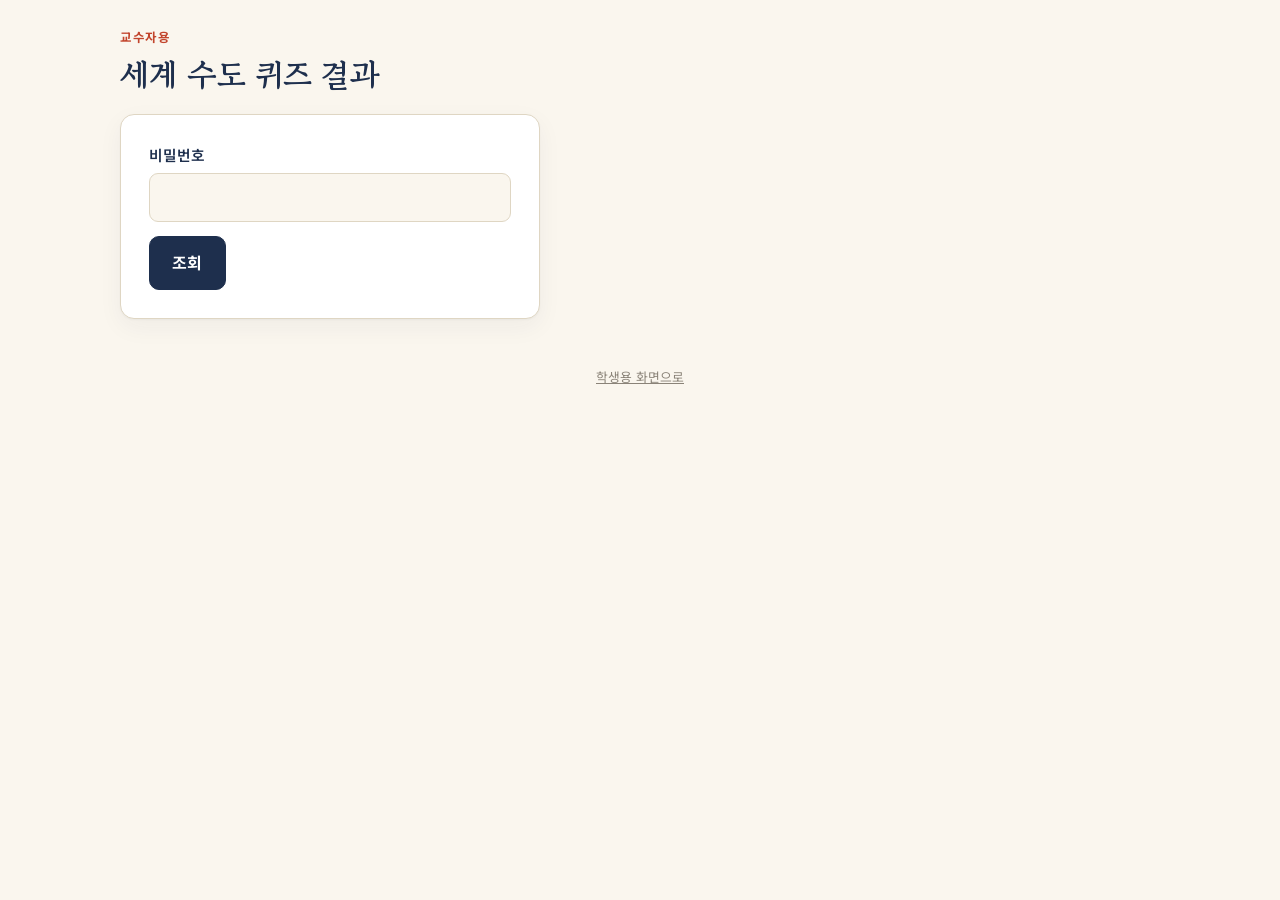
==== admin.html @ 2d8ff1c4 "Add files via upload" ====
<!doctype html>
<html lang="ko">
<head>
<meta charset="utf-8">
<meta name="viewport" content="width=device-width, initial-scale=1">
<meta name="robots" content="noindex">
<title>세계 수도 퀴즈 · 교수자</title>
<link rel="preconnect" href="https://fonts.googleapis.com">
<link rel="stylesheet" href="https://fonts.googleapis.com/css2?family=Gowun+Batang:wght@700&family=Noto+Sans+KR:wght@400;500;700&display=swap">
<link rel="stylesheet" href="styles.css">
<style>
  .wrap { max-width: 1080px; }
  .kpi { display: grid; grid-template-columns: repeat(auto-fit, minmax(150px, 1fr)); gap: 12px; }
  .kpi div { background: #fff; border: 1px solid var(--line); border-radius: 12px; padding: 14px 16px; }
  .kpi .l { font-size: .8rem; color: var(--muted); letter-spacing: .04em; }
  .kpi .v { font-family: var(--font-display); font-size: 1.7rem; font-weight: 700; font-variant-numeric: tabular-nums; }
  .tbl td.cell { text-align: right; }
  .tbl td.cell.low { color: var(--stamp); font-weight: 700; }
  .tbl td.cell.top { color: var(--sea); font-weight: 700; }
  .tbl td.cell .n { font-size: .75rem; color: var(--muted); margin-left: 3px; }
  .miss { color: var(--line); }
  .detail-row td { background: var(--paper); white-space: normal; font-size: .86rem; }
  .detail-row .wk { display: inline-block; font-weight: 700; margin-right: 6px; }
</style>
</head>
<body>
<div class="wrap">
  <div class="eyebrow">교수자용</div>
  <h1>세계 수도 퀴즈 결과</h1>

  <form id="login" class="card" style="margin-top:20px;max-width:420px">
    <div class="field">
      <label for="pw">비밀번호</label>
      <input id="pw" type="password" required autocomplete="current-password">
    </div>
    <p class="err" id="login-err" hidden></p>
    <div class="toolbar" style="margin-top:14px"><button class="btn" type="submit">조회</button></div>
  </form>

  <div id="dash" hidden>
    <div class="toolbar" style="margin:18px 0 16px">
      <div class="field" style="min-width:160px">
        <label for="f-section">분반</label>
        <select id="f-section"><option value="">전체</option></select>
      </div>
      <div class="field" style="flex:1;min-width:200px">
        <label for="f-q">학번·이름 검색</label>
        <input id="f-q" placeholder="검색">
      </div>
      <div class="field"><label>&nbsp;</label>
        <div class="toolbar">
          <button class="btn ghost" type="button" id="btn-csv-pivot">주차별 점수표 CSV</button>
          <button class="btn ghost" type="button" id="btn-csv-raw">전체 응답 CSV</button>
          <button class="btn ghost" type="button" id="btn-reload">새로고침</button>
        </div>
      </div>
    </div>

    <div class="kpi" id="kpi"></div>

    <div class="section-title"><h2>학생별 주차별 점수</h2><span class="hint">같은 주차를 여러 번 풀면 마지막 점수 기준 · 행을 누르면 틀린 문항</span></div>
    <div class="tbl-wrap"><table class="tbl" id="pivot"></table></div>
  </div>

  <footer><a href="index.html" style="color:inherit">학생용 화면으로</a></footer>
</div>

<script src="config.js"></script>
<script src="quiz-data.js"></script>
<script src="api.js"></script>
<script>
(function () {
  const $ = (id) => document.getElementById(id);
  const josa = (w) => { const c = w.charCodeAt(w.length - 1); return c >= 0xac00 && c <= 0xd7a3 && (c - 0xac00) % 28 ? "은" : "는"; };
  const esc = (s) => String(s ?? "").replace(/[&<>"']/g, (c) => ({ "&": "&amp;", "<": "&lt;", ">": "&gt;", '"': "&quot;", "'": "&#39;" }[c]));
  let rows = [];
  let password = "";

  $("login").addEventListener("submit", async (e) => {
    e.preventDefault();
    password = $("pw").value;
    await load();
  });
  $("btn-reload").addEventListener("click", load);

  async function load() {
    const err = $("login-err");
    try {
      rows = await window.QuizAPI.adminAttempts(password);
      err.hidden = true;
      $("login").hidden = true;
      $("dash").hidden = false;
      fillSections();
      render();
    } catch (ex) {
      err.textContent = /password|28000|P0001/i.test(ex.message) ? "비밀번호가 맞지 않습니다." : "불러오기 실패: " + ex.message;
      err.hidden = false;
    }
  }

  function fillSections() {
    const sel = $("f-section");
    const cur = sel.value;
    const secs = [...new Set(rows.map((r) => r.section))].sort();
    sel.innerHTML = `<option value="">전체</option>` + secs.map((s) => `<option value="${esc(s)}">${esc(s)}분반</option>`).join("");
    sel.value = cur;
  }
  $("f-section").addEventListener("change", render);
  $("f-q").addEventListener("input", render);

  function filtered() {
    const sec = $("f-section").value;
    const q = $("f-q").value.trim().toLowerCase();
    return rows.filter((r) => (!sec || r.section === sec) && (!q || (r.student_id + r.name).toLowerCase().includes(q)));
  }

  // 학생 × 주차 피벗 (마지막 시도 기준)
  function pivot(data) {
    const weeks = [...new Set(data.map((r) => r.week))].sort((a, b) => a - b);
    const students = new Map();
    data.forEach((r) => {
      const key = r.section + "|" + r.student_id;
      if (!students.has(key)) students.set(key, { section: r.section, student_id: r.student_id, name: r.name, byWeek: {}, tries: {} });
      const st = students.get(key);
      st.name = r.name;
      st.byWeek[r.week] = r;                        // 정렬 순서상 마지막 = 최신
      st.tries[r.week] = (st.tries[r.week] || 0) + 1;
    });
    const list = [...students.values()].sort((a, b) => a.section.localeCompare(b.section) || a.student_id.localeCompare(b.student_id));
    return { weeks, list };
  }

  function render() {
    const data = filtered();
    const { weeks, list } = pivot(data);
    const total = (data[0] && data[0].total) || window.QUIZ_ITEMS.length;

    // KPI
    const latestScores = list.map((s) => { const w = Math.max(...Object.keys(s.byWeek).map(Number)); return s.byWeek[w].score; });
    const avg = latestScores.length ? (latestScores.reduce((a, b) => a + b, 0) / latestScores.length).toFixed(1) : "–";
    const perfect = latestScores.filter((x) => x === total).length;
    $("kpi").innerHTML =
      `<div><div class="l">학생 수</div><div class="v">${list.length}</div></div>` +
      `<div><div class="l">응답 수</div><div class="v">${data.length}</div></div>` +
      `<div><div class="l">최근 주차 평균</div><div class="v">${avg}<span class="hint"> / ${total}</span></div></div>` +
      `<div><div class="l">최근 주차 만점</div><div class="v">${perfect}</div></div>`;

    // 표
    const t = $("pivot");
    let html = `<thead><tr><th>분반</th><th>학번</th><th>이름</th>` +
      weeks.map((w) => `<th class="num">${w}주차</th>`).join("") + `<th class="num">변화</th></tr></thead><tbody>`;
    list.forEach((s, idx) => {
      const ws = Object.keys(s.byWeek).map(Number).sort((a, b) => a - b);
      const first = s.byWeek[ws[0]].score, last = s.byWeek[ws[ws.length - 1]].score;
      const d = ws.length > 1 ? last - first : null;
      html += `<tr class="stu" data-i="${idx}"><td>${esc(s.section)}</td><td>${esc(s.student_id)}</td><td>${esc(s.name)}</td>`;
      weeks.forEach((w) => {
        const r = s.byWeek[w];
        if (!r) { html += `<td class="cell miss">–</td>`; return; }
        const cls = r.score === total ? "top" : r.score < total * 0.6 ? "low" : "";
        html += `<td class="cell ${cls}">${r.score}${s.tries[w] > 1 ? `<span class="n">×${s.tries[w]}</span>` : ""}</td>`;
      });
      html += `<td class="num ${d > 0 ? "delta up" : d < 0 ? "delta down" : ""}">${d === null ? "" : d > 0 ? "+" + d : d}</td></tr>`;
      // 상세 행
      html += `<tr class="detail-row" hidden><td colspan="${4 + weeks.length}">` +
        ws.map((w) => {
          const wr = s.byWeek[w].wrong || [];
          return `<div><span class="wk">${w}주차</span>${wr.length ? wr.map((x) => `${esc(x.country)}→${esc(x.answer)}<span class="hint">(${esc(x.chosen)})</span>`).join(", ") : "<span class='hint'>틀린 문항 없음</span>"}</div>`;
        }).join("") + `</td></tr>`;
    });
    html += `</tbody>`;
    t.innerHTML = html;
    t._list = list; t._weeks = weeks;
  }
  $("pivot").addEventListener("click", (e) => {
    const tr = e.target.closest("tr.stu");
    if (!tr) return;
    const d = tr.nextElementSibling;
    d.hidden = !d.hidden;
  });

  // CSV
  function csv(rowsArr) {
    const q = (v) => `"${String(v ?? "").replace(/"/g, '""')}"`;
    return "﻿" + rowsArr.map((r) => r.map(q).join(",")).join("\r\n");
  }
  function download(name, text) {
    const a = document.createElement("a");
    a.href = URL.createObjectURL(new Blob([text], { type: "text/csv;charset=utf-8" }));
    a.download = name; a.click();
    setTimeout(() => URL.revokeObjectURL(a.href), 1000);
  }
  $("btn-csv-pivot").addEventListener("click", () => {
    const { weeks, list } = pivot(filtered());
    const out = [["분반", "학번", "이름", ...weeks.map((w) => w + "주차"), ...weeks.map((w) => w + "주차 틀린문항")]];
    list.forEach((s) => out.push([
      s.section, s.student_id, s.name,
      ...weeks.map((w) => (s.byWeek[w] ? s.byWeek[w].score : "")),
      ...weeks.map((w) => (s.byWeek[w] ? (s.byWeek[w].wrong || []).map((x) => x.country).join(" ") : "")),
    ]));
    download("수도퀴즈_주차별점수.csv", csv(out));
  });
  $("btn-csv-raw").addEventListener("click", () => {
    const out = [["분반", "학번", "이름", "주차", "점수", "만점", "틀린문항", "제출시각"]];
    filtered().forEach((r) => out.push([
      r.section, r.student_id, r.name, r.week, r.score, r.total,
      (r.wrong || []).map((x) => `${x.country}(${x.chosen}→${x.answer})`).join(" "),
      new Date(r.created_at).toLocaleString("ko-KR"),
    ]));
    download("수도퀴즈_전체응답.csv", csv(out));
  });
})();
</script>
</body>
</html>
---- styles.css ----
:root {
  --paper: #faf6ee;
  --paper-2: #f1ebdf;
  --ink: #1e2f4d;
  --ink-soft: #4a5a75;
  --muted: #8a8378;
  --line: #dfd6c3;
  --stamp: #c2452d;
  --stamp-soft: #f7e3dd;
  --sea: #1f7a6d;
  --sea-soft: #dcefe9;
  --accent: #d9a441;
  --font-body: "Noto Sans KR", "Apple SD Gothic Neo", "Malgun Gothic", sans-serif;
  --font-display: "Gowun Batang", "Nanum Myeongjo", serif;
}
* { box-sizing: border-box; }
html { -webkit-text-size-adjust: 100%; }
body {
  margin: 0;
  background: var(--paper);
  color: var(--ink);
  font-family: var(--font-body);
  font-size: 16px;
  line-height: 1.6;
}
.wrap { max-width: 720px; margin: 0 auto; padding: 28px 20px 80px; }
h1, h2, h3 { font-family: var(--font-display); font-weight: 700; margin: 0; text-wrap: balance; line-height: 1.25; }
h1 { font-size: 2rem; letter-spacing: -0.01em; }
h2 { font-size: 1.35rem; }
.eyebrow {
  font-size: 0.78rem; letter-spacing: 0.14em; text-transform: uppercase;
  color: var(--stamp); font-weight: 700; margin-bottom: 6px;
}
.lede { color: var(--ink-soft); margin: 8px 0 0; }

.card {
  background: #fff; border: 1px solid var(--line); border-radius: 14px;
  padding: 28px; box-shadow: 0 1px 2px rgba(30,47,77,.04), 0 8px 24px rgba(30,47,77,.05);
}
.field { display: flex; flex-direction: column; gap: 6px; }
.field label { font-weight: 600; font-size: 0.92rem; }
.field input, .field select {
  font: inherit; padding: 11px 13px; border: 1.5px solid var(--line); border-radius: 9px;
  background: var(--paper); color: var(--ink);
}
.field input:focus, .field select:focus { outline: 2px solid var(--ink); outline-offset: 1px; border-color: var(--ink); }
.grid-2 { display: grid; grid-template-columns: 1fr 1fr; gap: 16px; }
@media (max-width: 520px) { .grid-2 { grid-template-columns: 1fr; } }

.btn {
  font: inherit; font-weight: 700; padding: 13px 22px; border-radius: 10px; cursor: pointer;
  border: 1.5px solid var(--ink); background: var(--ink); color: #fff; letter-spacing: 0.02em;
}
.btn:hover { background: #2a4066; }
.btn:focus-visible { outline: 3px solid var(--accent); outline-offset: 2px; }
.btn.ghost { background: transparent; color: var(--ink); }
.btn.ghost:hover { background: var(--paper-2); }
.btn[disabled] { opacity: .55; cursor: wait; }

.hint { color: var(--muted); font-size: 0.88rem; }
.err { color: var(--stamp); font-weight: 600; font-size: 0.92rem; }

/* progress */
.progress {
  position: sticky; top: 0; z-index: 5; background: var(--paper);
  padding: 12px 0 10px; border-bottom: 1px solid var(--line); margin-bottom: 16px;
}
.progress .row { display: flex; justify-content: space-between; align-items: baseline; font-size: 0.9rem; }
.progress .num { font-variant-numeric: tabular-nums; font-weight: 700; }
.bar { height: 6px; background: var(--paper-2); border-radius: 99px; overflow: hidden; margin-top: 6px; }
.bar > i { display: block; height: 100%; width: 0; background: var(--sea); transition: width .25s; }

/* quiz */
.continent { margin: 30px 0 10px; display: flex; align-items: center; gap: 12px; }
.continent::after { content: ""; flex: 1; height: 1px; background: var(--line); }
.q {
  background: #fff; border: 1px solid var(--line); border-radius: 12px; padding: 16px 18px; margin-bottom: 10px;
  display: grid; grid-template-columns: 1fr; gap: 10px;
}
.q.missing { border-color: var(--stamp); background: #fffaf8; }
.q .country { font-family: var(--font-display); font-size: 1.25rem; font-weight: 700; }
.q .country small { font-family: var(--font-body); font-weight: 400; color: var(--muted); font-size: 0.85rem; margin-left: 8px; }
.choices { display: grid; grid-template-columns: repeat(3, 1fr); gap: 8px; }
@media (max-width: 520px) { .choices { grid-template-columns: 1fr; } }
.choice { position: relative; }
.choice input { position: absolute; opacity: 0; inset: 0; width: 100%; height: 100%; margin: 0; cursor: pointer; }
.choice span {
  display: block; text-align: center; padding: 10px 8px; border: 1.5px solid var(--line); border-radius: 9px;
  background: var(--paper); font-weight: 500; transition: all .12s;
}
.choice input:checked + span { background: var(--ink); color: #fff; border-color: var(--ink); }
.choice input:focus-visible + span { outline: 2px solid var(--accent); outline-offset: 2px; }
.choice:hover span { border-color: var(--ink-soft); }

/* result */
.score-hero {
  text-align: center; padding: 34px 20px 28px; border: 2px dashed var(--stamp); border-radius: 16px;
  background: #fff; position: relative;
}
.score-hero .big { font-family: var(--font-display); font-size: 3.6rem; font-weight: 700; line-height: 1; color: var(--stamp); font-variant-numeric: tabular-nums; }
.score-hero .big small { font-size: 1.3rem; color: var(--ink-soft); font-family: var(--font-body); font-weight: 500; margin-left: 4px; }
.score-hero .who { color: var(--ink-soft); margin-top: 8px; }
.pill { display: inline-block; padding: 3px 10px; border-radius: 99px; font-size: 0.8rem; font-weight: 700; letter-spacing: .04em; }
.pill.ok { background: var(--sea-soft); color: var(--sea); }
.pill.bad { background: var(--stamp-soft); color: var(--stamp); }

.wrong-list { list-style: none; padding: 0; margin: 12px 0 0; display: grid; gap: 6px; }
.wrong-list li {
  background: #fff; border: 1px solid var(--line); border-left: 4px solid var(--stamp); border-radius: 8px;
  padding: 10px 14px; display: flex; justify-content: space-between; align-items: baseline; gap: 10px; flex-wrap: wrap;
}
.wrong-list li b { font-family: var(--font-display); font-size: 1.05rem; }
.wrong-list li .chosen { color: var(--muted); font-size: 0.88rem; }
.all-correct { background: var(--sea-soft); color: var(--sea); border-radius: 10px; padding: 14px 16px; font-weight: 600; margin-top: 12px; }

.timeline { display: flex; align-items: stretch; gap: 0; overflow-x: auto; padding: 4px 0 8px; }
.tl-item { min-width: 110px; text-align: center; padding: 12px 8px; }
.tl-item .wk { font-size: 0.8rem; color: var(--muted); letter-spacing: .06em; }
.tl-item .sc { font-family: var(--font-display); font-size: 1.7rem; font-weight: 700; font-variant-numeric: tabular-nums; }
.tl-item.now .sc { color: var(--stamp); }
.tl-arrow { align-self: center; color: var(--muted); font-size: 1.3rem; padding: 0 4px; }
.delta { font-size: 0.8rem; font-weight: 700; }
.delta.up { color: var(--sea); } .delta.down { color: var(--stamp); } .delta.same { color: var(--muted); }

.hist { border: 1px solid var(--line); border-radius: 12px; background: #fff; margin-top: 10px; overflow: hidden; }
.hist summary { cursor: pointer; padding: 12px 16px; font-weight: 600; display: flex; justify-content: space-between; align-items: center; list-style: none; }
.hist summary::-webkit-details-marker { display: none; }
.hist summary .sc { font-variant-numeric: tabular-nums; }
.hist .body { padding: 0 16px 14px; border-top: 1px solid var(--line); }
.hist .body ul { margin: 10px 0 0; padding-left: 18px; }
.hist .body li { margin: 2px 0; }

table.tbl { border-collapse: collapse; width: 100%; font-size: 0.92rem; }
.tbl th, .tbl td { border-bottom: 1px solid var(--line); padding: 8px 10px; text-align: left; white-space: nowrap; }
.tbl th { background: var(--paper-2); font-weight: 700; font-size: 0.82rem; letter-spacing: .04em; }
.tbl td.num, .tbl th.num { text-align: right; font-variant-numeric: tabular-nums; }
.tbl tr:hover td { background: #fffdf8; }
.tbl-wrap { overflow-x: auto; border: 1px solid var(--line); border-radius: 12px; background: #fff; }

.stack { display: grid; gap: 14px; }
.section-title { margin: 36px 0 12px; display: flex; align-items: baseline; justify-content: space-between; gap: 10px; }
.toolbar { display: flex; gap: 10px; flex-wrap: wrap; align-items: center; }
footer { margin-top: 48px; color: var(--muted); font-size: 0.8rem; text-align: center; }
[hidden] { display: none !important; }
@media (prefers-reduced-motion: reduce) { * { transition: none !important; } }
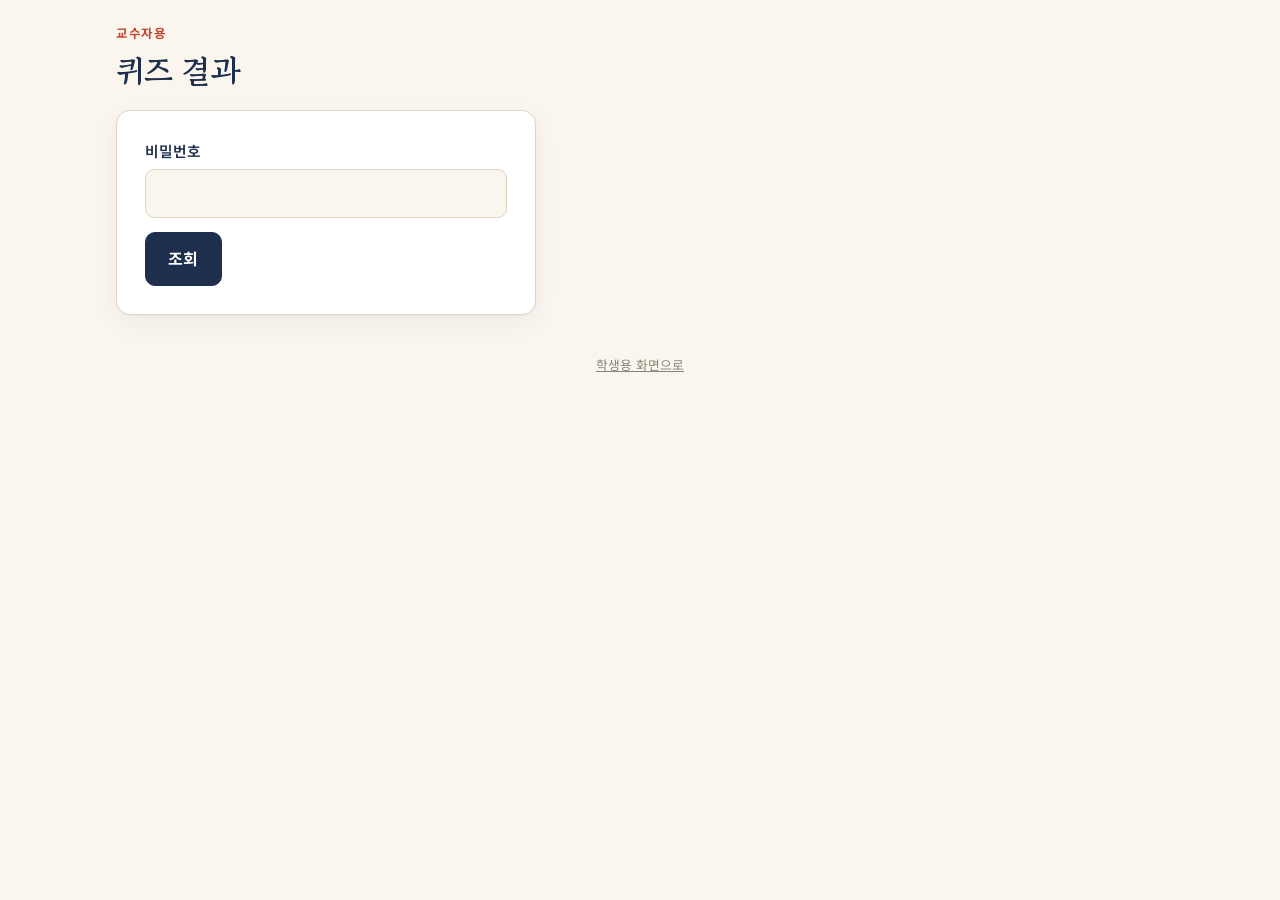
==== commit e2416cf4: "Add files via upload" ====
--- a/admin.html
+++ b/admin.html
@@ -4,7 +4,7 @@
 <meta charset="utf-8">
 <meta name="viewport" content="width=device-width, initial-scale=1">
 <meta name="robots" content="noindex">
-<title>세계 수도 퀴즈 · 교수자</title>
+<title>자기주도적학습코칭 완전정복 · 교수자</title>
 <link rel="preconnect" href="https://fonts.googleapis.com">
 <link rel="stylesheet" href="https://fonts.googleapis.com/css2?family=Gowun+Batang:wght@700&family=Noto+Sans+KR:wght@400;500;700&display=swap">
 <link rel="stylesheet" href="styles.css">
@@ -26,7 +26,7 @@
 <body>
 <div class="wrap">
   <div class="eyebrow">교수자용</div>
-  <h1>세계 수도 퀴즈 결과</h1>
+  <h1>퀴즈 결과</h1>
 
   <form id="login" class="card" style="margin-top:20px;max-width:420px">
     <div class="field">
@@ -43,6 +43,17 @@
         <label for="f-section">분반</label>
         <select id="f-section"><option value="">전체</option></select>
       </div>
+      <div class="field" style="min-width:180px">
+        <label for="f-mode">유형</label>
+        <select id="f-mode">
+          <option value="capital">세계수도송 (전체 방식)</option>
+          <option value="theory">수업이론 (전체 방식)</option>
+          <option value="motivation">학습동기 진단</option>
+          <option value="style">학습스타일 진단</option>
+          <option value="mindset">마인드셋 진단</option>
+          <option value="">전체 (섞여서 보임)</option>
+        </select>
+      </div>
       <div class="field" style="flex:1;min-width:200px">
         <label for="f-q">학번·이름 검색</label>
         <input id="f-q" placeholder="검색">
@@ -58,7 +69,7 @@
 
     <div class="kpi" id="kpi"></div>
 
-    <div class="section-title"><h2>학생별 주차별 점수</h2><span class="hint">같은 주차를 여러 번 풀면 마지막 점수 기준 · 행을 누르면 틀린 문항</span></div>
+    <div class="section-title"><h2>학생별 주차별 점수</h2><span class="hint">위에서 고른 유형만 표시 · 같은 주차를 여러 번 풀면 마지막 점수 기준 · 행을 누르면 상세</span></div>
     <div class="tbl-wrap"><table class="tbl" id="pivot"></table></div>
   </div>
 
@@ -106,12 +117,28 @@
     sel.value = cur;
   }
   $("f-section").addEventListener("change", render);
+  $("f-mode").addEventListener("change", render);
   $("f-q").addEventListener("input", render);
 
+  const MODE_LABEL = {
+    "capital-mc": "수도송 객관식", "capital-text": "수도송 주관식",
+    "capital-rmc": "수도송 랜덤객관식", "capital-rtext": "수도송 랜덤주관식",
+    "theory-mc": "이론 객관식", "theory-text": "이론 주관식",
+    motivation: "학습동기", style: "학습스타일", mindset: "마인드셋",
+  };
+  // 유형 필터: capital / theory 는 방식 전체를 묶고, 진단 3종은 각각
+  function inMode(r, sel) {
+    const m = r.mode || "capital-mc";
+    if (!sel) return true;
+    if (sel === "capital" || sel === "theory") return m.startsWith(sel + "-");
+    return m === sel;
+  }
   function filtered() {
     const sec = $("f-section").value;
+    const mode = $("f-mode").value;
     const q = $("f-q").value.trim().toLowerCase();
-    return rows.filter((r) => (!sec || r.section === sec) && (!q || (r.student_id + r.name).toLowerCase().includes(q)));
+    return rows.filter((r) => (!sec || r.section === sec) && inMode(r, mode) &&
+      (!q || (r.student_id + r.name).toLowerCase().includes(q)));
   }
 
   // 학생 × 주차 피벗 (마지막 시도 기준)
@@ -157,8 +184,10 @@
       weeks.forEach((w) => {
         const r = s.byWeek[w];
         if (!r) { html += `<td class="cell miss">–</td>`; return; }
+        if (!r.total) { html += `<td class="cell">제출</td>`; return; }
         const cls = r.score === total ? "top" : r.score < total * 0.6 ? "low" : "";
-        html += `<td class="cell ${cls}">${r.score}${s.tries[w] > 1 ? `<span class="n">×${s.tries[w]}</span>` : ""}</td>`;
+        const ml = MODE_LABEL[r.mode || "capital-mc"] || "";
+        html += `<td class="cell ${cls}" title="${esc(ml)}">${r.score}${s.tries[w] > 1 ? `<span class="n">×${s.tries[w]}</span>` : ""}</td>`;
       });
       html += `<td class="num ${d > 0 ? "delta up" : d < 0 ? "delta down" : ""}">${d === null ? "" : d > 0 ? "+" + d : d}</td></tr>`;
       // 상세 행
@@ -201,9 +230,9 @@
     download("수도퀴즈_주차별점수.csv", csv(out));
   });
   $("btn-csv-raw").addEventListener("click", () => {
-    const out = [["분반", "학번", "이름", "주차", "점수", "만점", "틀린문항", "제출시각"]];
+    const out = [["분반", "학번", "이름", "유형", "주차", "점수", "만점", "틀린문항", "제출시각"]];
     filtered().forEach((r) => out.push([
-      r.section, r.student_id, r.name, r.week, r.score, r.total,
+      r.section, r.student_id, r.name, MODE_LABEL[r.mode || "capital-mc"] || r.mode, r.week, r.score, r.total,
       (r.wrong || []).map((x) => `${x.country}(${x.chosen}→${x.answer})`).join(" "),
       new Date(r.created_at).toLocaleString("ko-KR"),
     ]));
--- a/styles.css
+++ b/styles.css
@@ -22,40 +22,51 @@
   font-family: var(--font-body);
   font-size: 16px;
   line-height: 1.6;
-}
-.wrap { max-width: 720px; margin: 0 auto; padding: 28px 20px 80px; }
+  overflow-x: hidden;
+}
+.wrap {
+  max-width: 720px; margin: 0 auto;
+  padding: 24px 16px calc(96px + env(safe-area-inset-bottom));
+}
 h1, h2, h3 { font-family: var(--font-display); font-weight: 700; margin: 0; text-wrap: balance; line-height: 1.25; }
-h1 { font-size: 2rem; letter-spacing: -0.01em; }
-h2 { font-size: 1.35rem; }
+h1 { font-size: clamp(1.6rem, 6vw, 2rem); letter-spacing: -0.01em; }
+h2 { font-size: clamp(1.15rem, 4.5vw, 1.35rem); }
 .eyebrow {
   font-size: 0.78rem; letter-spacing: 0.14em; text-transform: uppercase;
   color: var(--stamp); font-weight: 700; margin-bottom: 6px;
 }
-.lede { color: var(--ink-soft); margin: 8px 0 0; }
+.lede { color: var(--ink-soft); margin: 8px 0 0; font-weight: 500; }
 
 .card {
   background: #fff; border: 1px solid var(--line); border-radius: 14px;
-  padding: 28px; box-shadow: 0 1px 2px rgba(30,47,77,.04), 0 8px 24px rgba(30,47,77,.05);
-}
-.field { display: flex; flex-direction: column; gap: 6px; }
+  padding: clamp(18px, 5vw, 28px); box-shadow: 0 1px 2px rgba(30,47,77,.04), 0 8px 24px rgba(30,47,77,.05);
+}
+.field { display: flex; flex-direction: column; gap: 6px; min-width: 0; }
 .field label { font-weight: 600; font-size: 0.92rem; }
 .field input, .field select {
-  font: inherit; padding: 11px 13px; border: 1.5px solid var(--line); border-radius: 9px;
+  font: inherit; width: 100%; padding: 11px 13px; border: 1.5px solid var(--line); border-radius: 9px;
   background: var(--paper); color: var(--ink);
 }
 .field input:focus, .field select:focus { outline: 2px solid var(--ink); outline-offset: 1px; border-color: var(--ink); }
-.grid-2 { display: grid; grid-template-columns: 1fr 1fr; gap: 16px; }
-@media (max-width: 520px) { .grid-2 { grid-template-columns: 1fr; } }
+.grid-2 { display: grid; grid-template-columns: 1fr 1fr; gap: 14px; }
+@media (max-width: 480px) { .grid-2 { grid-template-columns: 1fr; } }
 
 .btn {
   font: inherit; font-weight: 700; padding: 13px 22px; border-radius: 10px; cursor: pointer;
   border: 1.5px solid var(--ink); background: var(--ink); color: #fff; letter-spacing: 0.02em;
+  max-width: 100%;
 }
 .btn:hover { background: #2a4066; }
 .btn:focus-visible { outline: 3px solid var(--accent); outline-offset: 2px; }
 .btn.ghost { background: transparent; color: var(--ink); }
 .btn.ghost:hover { background: var(--paper-2); }
 .btn[disabled] { opacity: .55; cursor: wait; }
+@media (max-width: 600px) {
+  .btn { width: 100%; min-height: 54px; font-size: 1.05rem; }
+  .toolbar { flex-direction: column; align-items: stretch; }
+  .toolbar .hint { text-align: center; }
+}
+.btn { min-height: 48px; }
 
 .hint { color: var(--muted); font-size: 0.88rem; }
 .err { color: var(--stamp); font-weight: 600; font-size: 0.92rem; }
@@ -63,30 +74,38 @@
 /* progress */
 .progress {
   position: sticky; top: 0; z-index: 5; background: var(--paper);
-  padding: 12px 0 10px; border-bottom: 1px solid var(--line); margin-bottom: 16px;
-}
-.progress .row { display: flex; justify-content: space-between; align-items: baseline; font-size: 0.9rem; }
+  padding: 10px 0 8px; border-bottom: 1px solid var(--line); margin-bottom: 14px;
+}
+.progress .row { display: flex; justify-content: space-between; align-items: baseline; gap: 10px; font-size: 0.86rem; }
 .progress .num { font-variant-numeric: tabular-nums; font-weight: 700; }
 .bar { height: 6px; background: var(--paper-2); border-radius: 99px; overflow: hidden; margin-top: 6px; }
 .bar > i { display: block; height: 100%; width: 0; background: var(--sea); transition: width .25s; }
 
+/* 뒤로 버튼 */
+.back {
+  font: inherit; font-size: 0.82rem; font-weight: 700; color: var(--ink); background: #fff;
+  border: 1.5px solid var(--line); border-radius: 99px; padding: 3px 10px; margin-right: 8px; cursor: pointer;
+}
+.back:hover { border-color: var(--ink); }
+.back:focus-visible { outline: 2px solid var(--accent); outline-offset: 2px; }
+
 /* quiz */
-.continent { margin: 30px 0 10px; display: flex; align-items: center; gap: 12px; }
+.continent { margin: 26px 0 10px; display: flex; align-items: center; gap: 12px; }
 .continent::after { content: ""; flex: 1; height: 1px; background: var(--line); }
 .q {
-  background: #fff; border: 1px solid var(--line); border-radius: 12px; padding: 16px 18px; margin-bottom: 10px;
-  display: grid; grid-template-columns: 1fr; gap: 10px;
-}
-.q.missing { border-color: var(--stamp); background: #fffaf8; }
-.q .country { font-family: var(--font-display); font-size: 1.25rem; font-weight: 700; }
-.q .country small { font-family: var(--font-body); font-weight: 400; color: var(--muted); font-size: 0.85rem; margin-left: 8px; }
-.choices { display: grid; grid-template-columns: repeat(3, 1fr); gap: 8px; }
-@media (max-width: 520px) { .choices { grid-template-columns: 1fr; } }
-.choice { position: relative; }
+  background: #fff; border: 1px solid var(--line); border-radius: 12px;
+  padding: 14px 14px; margin-bottom: 10px; display: grid; gap: 10px;
+}
+.q.missing { border: 2px dashed var(--stamp); background: #fffaf8; }
+.q .country { font-family: var(--font-display); font-size: 1.2rem; font-weight: 700; }
+.q .country small { font-family: var(--font-body); font-weight: 400; color: var(--muted); font-size: 0.85rem; margin-left: 6px; }
+.choices { display: grid; grid-template-columns: repeat(3, minmax(0, 1fr)); gap: 7px; }
+.choice { position: relative; min-width: 0; }
 .choice input { position: absolute; opacity: 0; inset: 0; width: 100%; height: 100%; margin: 0; cursor: pointer; }
 .choice span {
-  display: block; text-align: center; padding: 10px 8px; border: 1.5px solid var(--line); border-radius: 9px;
-  background: var(--paper); font-weight: 500; transition: all .12s;
+  display: block; text-align: center; padding: 11px 4px; border: 1.5px solid var(--line); border-radius: 9px;
+  background: var(--paper); font-weight: 500; transition: background .12s, color .12s, border-color .12s;
+  font-size: clamp(0.76rem, 3.2vw, 0.95rem); word-break: keep-all; line-height: 1.3;
 }
 .choice input:checked + span { background: var(--ink); color: #fff; border-color: var(--ink); }
 .choice input:focus-visible + span { outline: 2px solid var(--accent); outline-offset: 2px; }
@@ -94,41 +113,171 @@
 
 /* result */
 .score-hero {
-  text-align: center; padding: 34px 20px 28px; border: 2px dashed var(--stamp); border-radius: 16px;
-  background: #fff; position: relative;
-}
-.score-hero .big { font-family: var(--font-display); font-size: 3.6rem; font-weight: 700; line-height: 1; color: var(--stamp); font-variant-numeric: tabular-nums; }
-.score-hero .big small { font-size: 1.3rem; color: var(--ink-soft); font-family: var(--font-body); font-weight: 500; margin-left: 4px; }
-.score-hero .who { color: var(--ink-soft); margin-top: 8px; }
-.pill { display: inline-block; padding: 3px 10px; border-radius: 99px; font-size: 0.8rem; font-weight: 700; letter-spacing: .04em; }
+  text-align: center; padding: 30px 16px 24px; border: 2px dashed var(--stamp); border-radius: 16px;
+  background: #fff;
+}
+.score-hero .big { font-family: var(--font-display); font-size: clamp(2.8rem, 12vw, 3.6rem); font-weight: 700; line-height: 1; color: var(--stamp); font-variant-numeric: tabular-nums; }
+.score-hero .big small { font-size: 1.2rem; color: var(--ink-soft); font-family: var(--font-body); font-weight: 500; margin-left: 4px; }
+.score-hero .who { color: var(--ink-soft); margin-top: 8px; font-size: 0.95rem; }
+.pill { display: inline-block; padding: 3px 10px; border-radius: 99px; font-size: 0.8rem; font-weight: 700; letter-spacing: .04em; white-space: nowrap; }
 .pill.ok { background: var(--sea-soft); color: var(--sea); }
 .pill.bad { background: var(--stamp-soft); color: var(--stamp); }
 
 .wrong-list { list-style: none; padding: 0; margin: 12px 0 0; display: grid; gap: 6px; }
 .wrong-list li {
   background: #fff; border: 1px solid var(--line); border-left: 4px solid var(--stamp); border-radius: 8px;
-  padding: 10px 14px; display: flex; justify-content: space-between; align-items: baseline; gap: 10px; flex-wrap: wrap;
-}
-.wrong-list li b { font-family: var(--font-display); font-size: 1.05rem; }
-.wrong-list li .chosen { color: var(--muted); font-size: 0.88rem; }
+  padding: 10px 14px; display: flex; justify-content: space-between; align-items: baseline; gap: 6px 14px; flex-wrap: wrap;
+}
+.wrong-list li .ans b { font-family: var(--font-display); font-size: 1.05rem; }
+.wrong-list li .chosen { color: var(--muted); font-size: 0.85rem; white-space: nowrap; }
 .all-correct { background: var(--sea-soft); color: var(--sea); border-radius: 10px; padding: 14px 16px; font-weight: 600; margin-top: 12px; }
 
 .timeline { display: flex; align-items: stretch; gap: 0; overflow-x: auto; padding: 4px 0 8px; }
-.tl-item { min-width: 110px; text-align: center; padding: 12px 8px; }
+.tl-item { min-width: 92px; text-align: center; padding: 10px 6px; }
 .tl-item .wk { font-size: 0.8rem; color: var(--muted); letter-spacing: .06em; }
-.tl-item .sc { font-family: var(--font-display); font-size: 1.7rem; font-weight: 700; font-variant-numeric: tabular-nums; }
+.tl-item .sc { font-family: var(--font-display); font-size: 1.6rem; font-weight: 700; font-variant-numeric: tabular-nums; }
 .tl-item.now .sc { color: var(--stamp); }
-.tl-arrow { align-self: center; color: var(--muted); font-size: 1.3rem; padding: 0 4px; }
+.tl-arrow { align-self: center; color: var(--muted); font-size: 1.2rem; padding: 0 2px; }
 .delta { font-size: 0.8rem; font-weight: 700; }
 .delta.up { color: var(--sea); } .delta.down { color: var(--stamp); } .delta.same { color: var(--muted); }
 
-.hist { border: 1px solid var(--line); border-radius: 12px; background: #fff; margin-top: 10px; overflow: hidden; }
-.hist summary { cursor: pointer; padding: 12px 16px; font-weight: 600; display: flex; justify-content: space-between; align-items: center; list-style: none; }
-.hist summary::-webkit-details-marker { display: none; }
-.hist summary .sc { font-variant-numeric: tabular-nums; }
-.hist .body { padding: 0 16px 14px; border-top: 1px solid var(--line); }
-.hist .body ul { margin: 10px 0 0; padding-left: 18px; }
-.hist .body li { margin: 2px 0; }
+/* 최근 기록 카드 : 최대 3개 가로 배치 */
+.hist-grid { display: grid; grid-template-columns: repeat(auto-fit, minmax(190px, 1fr)); gap: 10px; align-items: start; }
+.hist {
+  border: 1px solid var(--line); border-radius: 12px; background: #fff; overflow: hidden;
+  font-size: 0.86rem;
+}
+.hist.current { border-color: var(--stamp); }
+.hist .head { padding: 10px 12px; display: flex; justify-content: space-between; align-items: baseline; gap: 6px; flex-wrap: wrap; border-bottom: 1px solid var(--line); }
+.hist .head .wk { font-weight: 700; font-family: var(--font-display); font-size: 1rem; }
+.hist .head .sc { font-variant-numeric: tabular-nums; font-weight: 700; }
+.hist .body { padding: 10px 12px; }
+.hist .body ul { margin: 0; padding-left: 16px; }
+.hist .body li { margin: 3px 0; line-height: 1.45; word-break: keep-all; }
+.hist .when { color: var(--muted); font-size: 0.76rem; font-weight: 400; }
+
+/* 과목·모드 선택 */
+.seg { display: grid; grid-template-columns: 1fr 1fr; gap: 8px; }
+.seg-3 { grid-template-columns: repeat(3, minmax(0, 1fr)); margin-top: 8px; }
+.seg-3 .seg-item span { font-size: 0.92rem; }
+.seg-4 { grid-template-columns: repeat(4, minmax(0, 1fr)); }
+@media (max-width: 560px) { .seg-4 { grid-template-columns: 1fr 1fr; } }
+.seg-item { position: relative; min-width: 0; }
+.seg-item input { position: absolute; opacity: 0; inset: 0; width: 100%; height: 100%; margin: 0; cursor: pointer; }
+.seg-item span {
+  display: flex; flex-direction: column; align-items: center; justify-content: center; gap: 2px;
+  padding: 11px 6px; border: 1.5px solid var(--line); border-radius: 10px; background: var(--paper);
+  font-weight: 700; text-align: center; line-height: 1.25; min-height: 52px;
+}
+.seg-item span small { font-weight: 400; font-size: 0.72rem; color: var(--muted); }
+.seg-item input:checked + span { background: var(--ink); color: #fff; border-color: var(--ink); }
+.seg-item input:checked + span small { color: rgba(255,255,255,.75); }
+.seg-item input:focus-visible + span { outline: 2px solid var(--accent); outline-offset: 2px; }
+/* 이론 문항 · 주관식 입력 */
+.q .qtext { font-size: 1.05rem; line-height: 1.45; }
+.q .qn { color: var(--stamp); margin-right: 4px; }
+.choices-long { grid-template-columns: 1fr; }
+.choices-long .choice span { text-align: left; padding: 10px 14px; font-size: 0.95rem; }
+.ans-input {
+  font: inherit; width: 100%; padding: 11px 13px; border: 1.5px solid var(--line); border-radius: 9px;
+  background: var(--paper); color: var(--ink);
+}
+.ans-input:focus { outline: 2px solid var(--ink); outline-offset: 1px; border-color: var(--ink); }
+.wrong-list li .qwrap { display: flex; flex-direction: column; gap: 2px; flex: 1 1 100%; }
+.wrong-list li .qq { font-family: var(--font-body); font-size: 0.92rem; color: var(--ink-soft); }
+.wrong-list li .correct b { font-family: var(--font-display); font-size: 1.05rem; color: var(--sea); }
+
+/* 이론 주관식 답안 비교 */
+.notice {
+  background: var(--ink); color: #fff; border-radius: 12px; padding: 16px 18px;
+  font-family: var(--font-display); font-size: clamp(1rem, 4vw, 1.2rem); line-height: 1.5; text-wrap: balance;
+}
+.essay-list { list-style: none; padding: 0; margin: 0; display: grid; gap: 10px; counter-reset: eq; }
+.essay-list li { background: #fff; border: 1px solid var(--line); border-radius: 12px; padding: 14px 16px; display: grid; gap: 8px; }
+.essay-list .eq { font-weight: 700; line-height: 1.45; }
+.essay-list .eq::before { counter-increment: eq; content: counter(eq) ". "; color: var(--stamp); }
+.erow { display: grid; grid-template-columns: 74px 1fr; gap: 8px; align-items: start; font-size: 0.95rem; }
+.el { font-size: 0.76rem; letter-spacing: .06em; color: var(--muted); font-weight: 700; padding-top: 3px; }
+.ev { line-height: 1.5; word-break: keep-all; }
+.ev.mine { color: var(--ink-soft); }
+.ev.model { color: var(--sea); font-weight: 600; }
+
+/* 자가진단 */
+/* 상단 고정 헤더 */
+.sticky-head {
+  position: sticky; top: 0; z-index: 10; background: var(--paper);
+  padding: 10px 0 8px; border-bottom: 1px solid var(--line); margin-bottom: 4px;
+}
+.sticky-head .row { display: flex; justify-content: space-between; align-items: center; gap: 10px; font-size: 0.84rem; }
+.sticky-head .who-line { display: flex; align-items: center; min-width: 0; }
+.sticky-head .who-line > span { overflow: hidden; text-overflow: ellipsis; white-space: nowrap; }
+.sticky-head .count { font-variant-numeric: tabular-nums; white-space: nowrap; }
+.sticky-head .num { font-weight: 700; }
+.sticky-title { display: flex; align-items: baseline; gap: 10px; flex-wrap: wrap; margin-top: 8px; }
+.sticky-title .eyebrow { margin: 0; }
+.sticky-title strong { font-family: var(--font-display); font-size: clamp(1.1rem, 4.5vw, 1.35rem); }
+.scale-legend {
+  display: flex; justify-content: space-between; gap: 8px; margin: 10px 0 4px;
+  font-size: clamp(0.84rem, 3.2vw, 0.95rem); font-weight: 700; color: var(--ink-soft);
+}
+.scale-legend span:nth-child(2) { color: var(--muted); font-weight: 500; }
+/* 리커트 : 동그라미 + 숫자 */
+.likert { display: grid; grid-template-columns: repeat(5, minmax(0, 1fr)); gap: 2px; }
+.lk { position: relative; }
+.lk input { position: absolute; opacity: 0; inset: 0; width: 100%; height: 100%; margin: 0; cursor: pointer; }
+.lk span { display: flex; flex-direction: column; align-items: center; gap: 5px; padding: 8px 0 4px; border-radius: 10px; }
+.lk .dot {
+  width: 30px; height: 30px; border-radius: 50%; border: 2px solid var(--line); background: #fff;
+  transition: background .12s, border-color .12s, box-shadow .12s;
+}
+.lk .num { font-size: 0.85rem; color: var(--muted); font-style: normal; font-variant-numeric: tabular-nums; }
+.lk input:checked + span .dot { background: var(--ink); border-color: var(--ink); box-shadow: inset 0 0 0 4px #fff; }
+.lk input:checked + span .num { color: var(--ink); font-weight: 700; }
+.lk:hover .dot { border-color: var(--ink-soft); }
+.lk input:focus-visible + span .dot { outline: 2px solid var(--accent); outline-offset: 2px; }
+.dq .qtext { font-size: 1rem; }
+.dr-headline { font-family: var(--font-display); font-size: clamp(1.1rem, 4.3vw, 1.4rem); font-weight: 700; background: var(--ink); color: #fff; border-radius: 12px; padding: 14px 18px; text-wrap: balance; word-break: keep-all; line-height: 1.45; }
+.dr-composite { display: grid; grid-template-columns: repeat(auto-fit, minmax(200px, 1fr)); gap: 10px; margin-top: 10px; }
+.comp { background: #fff; border: 1px solid var(--line); border-radius: 12px; padding: 12px 14px; }
+.comp-name { font-size: 0.85rem; color: var(--ink-soft); font-weight: 600; }
+.comp-val { font-family: var(--font-display); font-size: 1.8rem; font-weight: 700; font-variant-numeric: tabular-nums; }
+.comp-val small, .fac-score small { font-family: var(--font-body); font-size: 0.85rem; color: var(--muted); font-weight: 400; }
+.meter { height: 8px; background: var(--paper-2); border-radius: 99px; overflow: hidden; margin: 6px 0; }
+.meter > i { display: block; height: 100%; background: var(--sea); }
+.fac { background: #fff; border: 1px solid var(--line); border-radius: 12px; padding: 14px 16px; }
+.fac.low .meter > i { background: var(--accent); }
+.fac-head { display: flex; justify-content: space-between; align-items: baseline; gap: 10px; }
+.fac-name { font-family: var(--font-display); font-size: 1.1rem; font-weight: 700; }
+.fac-sub { font-size: 0.8rem; color: var(--muted); margin-left: 8px; }
+.fac-score { font-family: var(--font-display); font-size: 1.4rem; font-weight: 700; font-variant-numeric: tabular-nums; white-space: nowrap; }
+.fac-desc { font-size: 0.85rem; color: var(--muted); margin-top: 4px; }
+.fac-comment { margin-top: 10px; padding: 10px 12px; background: var(--paper); border-left: 4px solid var(--sea); border-radius: 6px; font-size: 0.93rem; line-height: 1.55; }
+.fac.low .fac-comment { border-left-color: var(--accent); }
+.fac-flag { margin-top: 10px; font-size: 0.88rem; display: grid; gap: 5px; }
+.ff-row { display: flex; gap: 8px; align-items: baseline; }
+.ff-tag { flex: none; font-size: 0.72rem; font-weight: 700; letter-spacing: .04em; padding: 2px 7px; border-radius: 99px; }
+.ff-tag.high { background: var(--stamp-soft); color: var(--stamp); }
+.ff-tag.low { background: var(--paper-2); color: var(--ink-soft); }
+/* 특히 눈여겨볼 문항 */
+.focus-box { background: #fff; border: 1px solid var(--line); border-radius: 12px; padding: 14px 16px; }
+.focus-why { margin: 0 0 10px; font-size: 0.85rem; color: var(--muted); }
+.focus-list { margin: 0; padding-left: 20px; display: grid; gap: 12px; }
+.focus-list li::marker { color: var(--stamp); font-weight: 700; }
+.fo-q { font-family: var(--font-display); font-size: 1.05rem; line-height: 1.4; }
+.fo-meta { display: flex; gap: 8px; align-items: center; flex-wrap: wrap; margin-top: 4px; }
+.dr-lines p { background: #fff; border: 1px solid var(--line); border-radius: 10px; padding: 12px 14px; margin: 0 0 8px; line-height: 1.6; }
+
+/* 격려 메시지 */
+.cheer {
+  margin-top: 22px; padding: 20px 22px; border-radius: 14px;
+  background: #fff; border: 1px solid var(--line); border-left: 6px solid var(--accent);
+}
+.cheer.perfect, .cheer.bigUp, .cheer.up { border-left-color: var(--sea); background: var(--sea-soft); }
+.cheer.down { border-left-color: var(--stamp); background: var(--stamp-soft); }
+.cheer-label { font-size: 0.78rem; letter-spacing: .1em; color: var(--muted); font-weight: 700; margin-bottom: 4px; }
+.cheer p { margin: 0; font-family: var(--font-display); font-size: clamp(1.05rem, 4vw, 1.25rem); line-height: 1.5; text-wrap: balance; }
+/* 주차 입력: 숫자 스피너 제거 */
+input[name=week]::-webkit-outer-spin-button, input[name=week]::-webkit-inner-spin-button { -webkit-appearance: none; margin: 0; }
 
 table.tbl { border-collapse: collapse; width: 100%; font-size: 0.92rem; }
 .tbl th, .tbl td { border-bottom: 1px solid var(--line); padding: 8px 10px; text-align: left; white-space: nowrap; }
@@ -138,8 +287,8 @@
 .tbl-wrap { overflow-x: auto; border: 1px solid var(--line); border-radius: 12px; background: #fff; }
 
 .stack { display: grid; gap: 14px; }
-.section-title { margin: 36px 0 12px; display: flex; align-items: baseline; justify-content: space-between; gap: 10px; }
+.section-title { margin: 30px 0 10px; display: flex; align-items: baseline; justify-content: space-between; gap: 10px; flex-wrap: wrap; }
 .toolbar { display: flex; gap: 10px; flex-wrap: wrap; align-items: center; }
-footer { margin-top: 48px; color: var(--muted); font-size: 0.8rem; text-align: center; }
+footer { margin-top: 40px; color: var(--muted); font-size: 0.8rem; text-align: center; }
 [hidden] { display: none !important; }
-@media (prefers-reduced-motion: reduce) { * { transition: none !important; } }
+@media (prefers-reduced-motion: reduce) { * { transition: none !important; scroll-behavior: auto !important; } }
